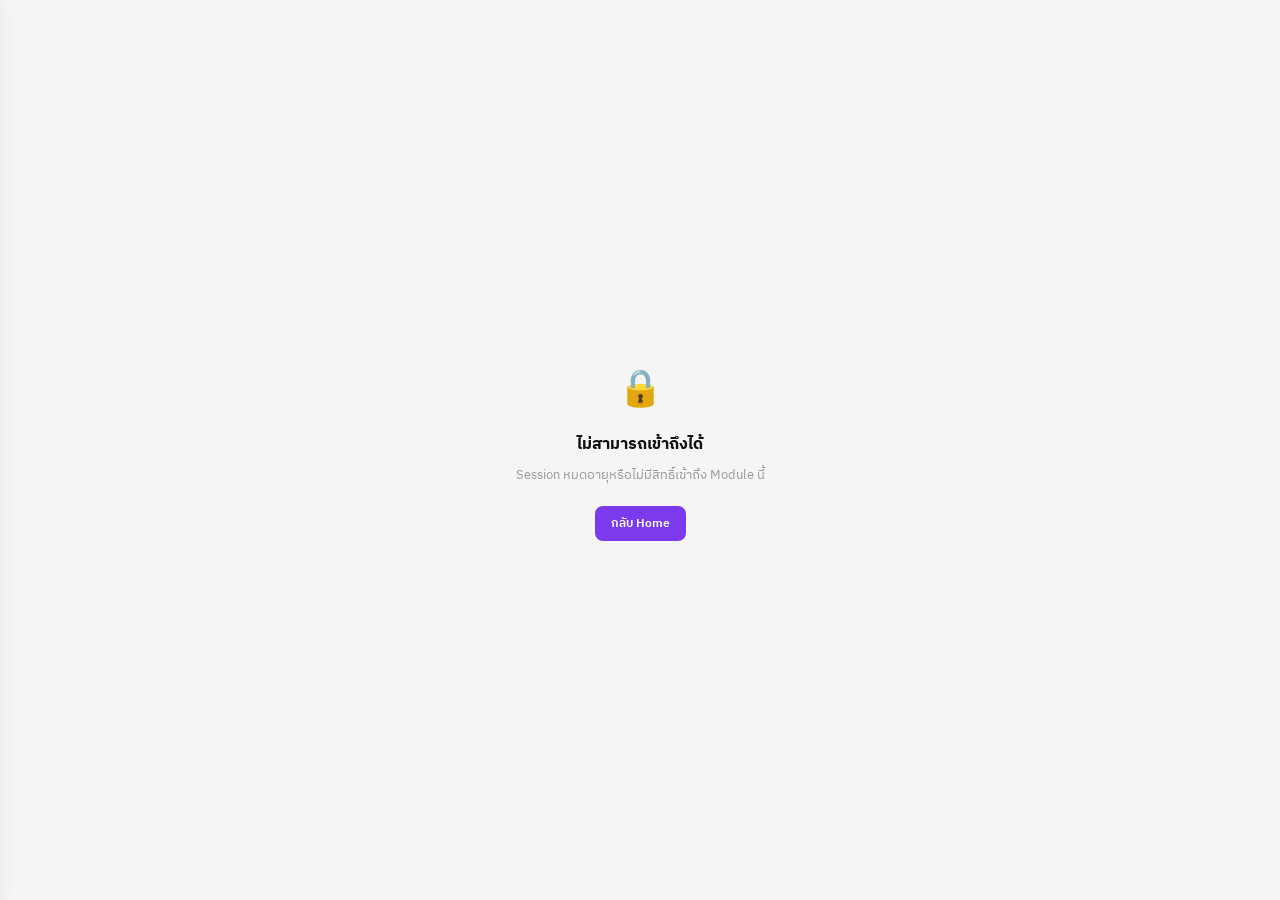
==== index.html @ 321bd35b "SD V2 Phase 1: Shell + Dashboard v1.0" ====
<!DOCTYPE html>
<html lang="th">
<head>
<!-- Version 1.0 | 14 MAR 2026 | Siam Palette Group -->
<meta charset="UTF-8">
<meta name="viewport" content="width=device-width, initial-scale=1.0, maximum-scale=1.0, user-scalable=no, viewport-fit=cover">
<meta name="theme-color" content="#ffffff">
<meta name="mobile-web-app-capable" content="yes">
<meta name="apple-mobile-web-app-status-bar-style" content="default">
<meta name="apple-mobile-web-app-title" content="SPG SD">
<link rel="manifest" href="/manifest.json">
<link rel="apple-touch-icon" href="/apple-touch-icon.png">
<title>SPG — Sale Daily Report</title>
<link rel="preconnect" href="https://fonts.googleapis.com">
<link rel="preconnect" href="https://fonts.gstatic.com" crossorigin>
<link href="https://fonts.googleapis.com/css2?family=IBM+Plex+Sans+Thai:wght@400;500;600;700;800&display=swap" rel="stylesheet">
<link rel="stylesheet" href="css/styles_sd.css">
</head>
<body>
  <div id="toast" class="toast"></div>
  <div id="app"></div>
  <div id="sidebar-overlay" class="sidebar-overlay"></div>
  <div id="sidebar-panel" class="sidebar-panel"></div>
  <div id="dialog-root"></div>

  <script src="js/api_sd.js" defer></script>
  <script src="js/app_sd.js" defer></script>
  <script src="js/screens_sd.js" defer></script>
</body>
</html>
---- css/styles_sd.css ----
/* Version 1.0 | 14 MAR 2026 | Siam Palette Group */

/* ═══ DESIGN TOKENS ═══ */
:root {
  --bg:#fff; --bg2:#fafafa; --bg3:#f3f4f6;
  --bd:#e5e7eb; --bd2:#f0f0f0;
  --t1:#111; --t2:#555; --t3:#999; --t4:#bbb;
  --acc:#7c3aed; --acc2:#ede9fe; --acc3:#6d28d9;
  --g:#059669; --gbg:#ecfdf5;
  --r:#dc2626; --rbg:#fef2f2;
  --o:#d97706; --obg:#fffbeb;
  --b:#2563eb; --bbg:#dbeafe;
  --gold:#d4960a; --gold-bg:rgba(212,150,10,.06); --gold-bg2:rgba(212,150,10,.12);
  --rd:8px;
  --sh:0 1px 3px rgba(0,0,0,.06); --sh2:0 4px 16px rgba(0,0,0,.08);
  --safe-top: env(safe-area-inset-top, 0px);
  --font: 'IBM Plex Sans Thai', -apple-system, BlinkMacSystemFont, 'Segoe UI', sans-serif;
}
*, *::before, *::after { margin:0; padding:0; box-sizing:border-box; }
body { font-family:var(--font); font-size:13px; color:var(--t1); background:#f5f5f5; -webkit-font-smoothing:antialiased; }
input, select, textarea, button { font-family:var(--font); }

/* ═══ SHELL ═══ */
.shell { display:flex; flex-direction:column; height:100dvh; overflow:hidden; background:var(--bg); }
.shell-body { display:flex; flex:1; overflow:hidden; }
.shell-main { flex:1; display:flex; flex-direction:column; overflow:hidden; background:#f5f5f5; }

/* ═══ TOPBAR ═══ */
.topbar {
  display:flex; align-items:center; gap:8px; flex-shrink:0; min-height:44px; z-index:50;
  padding:calc(8px + var(--safe-top)) 24px 8px; border-bottom:1px solid var(--bd2); background:var(--bg);
}
.topbar-logo { font-size:13px; font-weight:800; color:var(--acc); letter-spacing:-.3px; cursor:pointer; white-space:nowrap; }
.topbar-right { margin-left:auto; display:flex; align-items:center; gap:8px; }
.topbar-icon { width:28px; height:28px; border-radius:50%; display:flex; align-items:center; justify-content:center; cursor:pointer; color:var(--t3); font-size:12px; }
.topbar-icon:hover { background:var(--bg3); }
.topbar-avatar { width:24px; height:24px; border-radius:50%; background:var(--acc2); color:var(--acc); font-size:9px; font-weight:700; display:flex; align-items:center; justify-content:center; cursor:pointer; }
.topbar-name { font-size:12px; font-weight:600; color:var(--t2); cursor:pointer; white-space:nowrap; }
.hamburger { display:none; font-size:18px; cursor:pointer; color:var(--t2); }

/* ═══ DESKTOP SIDEBAR ═══ */
.sidebar {
  width:170px; background:var(--bg); border-right:1px solid var(--bd2); display:flex; flex-direction:column;
  flex-shrink:0; overflow:visible; z-index:10; transition:width .2s;
}
.sidebar.collapsed { width:44px; min-width:44px; }
.sd-toggle {
  width:24px; height:24px; border-radius:50%; border:none; background:var(--acc); color:#fff;
  font-size:12px; cursor:pointer; display:flex; align-items:center; justify-content:center;
  box-shadow:0 1px 4px rgba(0,0,0,.15); margin:8px 8px 12px;
}
.sd-toggle:hover { background:var(--acc3); }
.sidebar.collapsed .sd-toggle { margin:8px auto 12px; }

/* Sidebar top-level item */
.sd-item {
  display:flex; align-items:center; gap:6px; padding:7px 12px; font-size:12px; font-weight:600;
  color:var(--t2); cursor:pointer; border-radius:6px; margin:0 4px; white-space:nowrap;
}
.sd-item:hover { background:var(--bg3); color:var(--t1); }
.sd-item.active { color:var(--acc); background:var(--acc2); }
.sd-item-icon { width:16px; min-width:16px; text-align:center; font-size:13px; color:var(--t3); }
.sd-item.active .sd-item-icon { color:var(--acc); }
.sidebar.collapsed .sd-item span:not(.sd-item-icon) { display:none; }

/* Sidebar group (flyout) */
.sd-group { position:relative; margin:1px 0; }
.sd-group-head {
  display:flex; align-items:center; gap:6px; padding:7px 12px; font-size:12px; font-weight:600;
  color:var(--t2); cursor:pointer; border-radius:6px; margin:0 4px; white-space:nowrap;
}
.sd-group-head:hover { background:var(--bg3); color:var(--t1); }
.sd-group-head.active { color:var(--acc); background:var(--acc2); }
.sd-group-head .sd-item-icon { color:var(--t3); }
.sd-group-head.active .sd-item-icon { color:var(--acc); }
.sd-group-arr { margin-left:auto; font-size:11px; color:var(--t4); flex-shrink:0; }
.sd-group-label { flex:1; min-width:0; overflow:hidden; text-overflow:ellipsis; }
.sidebar.collapsed .sd-group-label, .sidebar.collapsed .sd-group-arr { display:none; }
.sidebar.collapsed .sd-group-head { padding:7px 0; justify-content:center; margin:0; }

/* Flyout submenu */
.sd-flyout {
  display:none; position:fixed; background:var(--bg); border:1px solid var(--bd2);
  border-radius:0 8px 8px 0; box-shadow:var(--sh2); min-width:180px; padding:4px 0; z-index:70;
}
.sd-flyout.show { display:block; }
.sd-flyout-item { padding:7px 16px; font-size:11px; color:var(--t2); cursor:pointer; white-space:nowrap; }
.sd-flyout-item:hover { background:var(--bg3); color:var(--t1); }
.sd-flyout-item.active { color:var(--acc); font-weight:600; }

/* Sidebar divider + footer */
.sd-divider { height:1px; background:var(--bd2); margin:4px 12px; }
.sd-footer { margin-top:auto; padding:6px 8px; border-top:1px solid var(--bd2); font-size:10px; }
.sd-footer a {
  color:var(--t3); text-decoration:none; display:flex; align-items:center; gap:5px;
  padding:4px 6px; border-radius:4px; cursor:pointer;
}
.sd-footer a:hover { color:var(--t1); background:var(--bg3); }
.sd-footer .danger { color:var(--r); }
.sidebar.collapsed .sd-footer .sf-lbl { display:none; }

/* ═══ MOBILE SIDEBAR (slide-out) ═══ */
.sidebar-overlay { position:fixed; inset:0; background:rgba(0,0,0,.3); z-index:80; opacity:0; pointer-events:none; transition:opacity .25s; }
.sidebar-overlay.open { opacity:1; pointer-events:auto; }
.sidebar-panel {
  position:fixed; top:0; left:-260px; width:260px; height:100%; background:var(--bg);
  z-index:90; box-shadow:var(--sh2); transition:left .25s; overflow-y:auto;
}
.sidebar-panel.open { left:0; }
.mob-sd-header { padding:14px; border-bottom:1px solid var(--bd2); display:flex; align-items:center; gap:10px; }
.mob-sd-section { padding:4px 16px; font-size:9px; font-weight:700; color:var(--t4); text-transform:uppercase; margin-top:8px; }
.mob-sd-item { padding:8px 16px; font-size:12px; color:var(--t2); cursor:pointer; }
.mob-sd-item:hover { background:var(--bg3); }
.mob-sd-item.active { color:var(--acc); font-weight:600; }
.mob-sd-divider { height:1px; background:var(--bd2); margin:4px 12px; }
.mob-sd-footer { padding:8px 16px; font-size:11px; color:var(--t3); cursor:pointer; }
.mob-sd-footer.danger { color:var(--r); }

/* ═══ TOOLBAR (content header) ═══ */
.toolbar { display:flex; align-items:center; padding:10px 20px; border-bottom:1px solid var(--bd2); gap:8px; background:var(--bg); }
.toolbar-title { font-size:15px; font-weight:700; flex:1; }
.toolbar-back { border:none; background:none; font-size:16px; color:var(--t2); cursor:pointer; padding:0; }

/* ═══ CONTENT ═══ */
.content { flex:1; overflow-y:auto; padding:16px 20px; }

/* ═══ WELCOME ═══ */
.welcome-name { font-size:14px; font-weight:700; margin-bottom:2px; }
.welcome-meta { font-size:11px; color:var(--t3); }

/* ═══ KPI ═══ */
.kpi-row { display:grid; gap:8px; margin-bottom:12px; }
.kpi-4 { grid-template-columns:repeat(4,1fr); }
.kpi-3 { grid-template-columns:repeat(3,1fr); }
.kpi-2 { grid-template-columns:repeat(2,1fr); }
.kpi-box { background:var(--bg); border:1px solid var(--bd2); border-radius:var(--rd); padding:10px; text-align:center; }
.kpi-val { font-size:18px; font-weight:700; margin-bottom:2px; }
.kpi-label { font-size:10px; color:var(--t3); }

/* ═══ CARD ═══ */
.card { background:var(--bg); border:1px solid var(--bd); border-radius:10px; padding:14px; margin-bottom:10px; }

/* ═══ SECTION LABEL ═══ */
.sl { font-size:10px; font-weight:700; color:var(--t3); text-transform:uppercase; letter-spacing:.3px; margin:12px 0 6px; display:flex; align-items:center; gap:4px; }

/* ═══ QUICK BUTTON ═══ */
.qb {
  display:flex; align-items:center; gap:10px; padding:10px 12px; background:var(--bg);
  border:1px solid var(--bd2); border-radius:var(--rd); margin-bottom:6px; cursor:pointer;
  border-left:3px solid transparent;
}
.qb:hover { border-color:var(--acc); background:var(--bg2); }
.qb-icon { width:32px; height:32px; border-radius:8px; display:flex; align-items:center; justify-content:center; font-size:14px; flex-shrink:0; }
.qb-label { font-size:12px; font-weight:600; }
.qb-sub { font-size:10px; color:var(--t3); }
.qb-arr { color:var(--t4); font-size:12px; margin-left:auto; }

/* ═══ CHIPS ═══ */
.chips { display:flex; gap:4px; margin-bottom:10px; flex-wrap:wrap; }
.chip { padding:5px 12px; border-radius:20px; font-size:11px; font-weight:600; cursor:pointer; border:1.5px solid var(--bd); background:var(--bg); color:var(--t2); font-family:var(--font); }
.chip.on { background:var(--acc); color:#fff; border-color:var(--acc); }

/* ═══ ALERT ═══ */
.alert { display:flex; align-items:center; gap:8px; padding:8px 12px; border-radius:var(--rd); font-size:12px; margin-bottom:8px; }
.alert-info { background:var(--bbg); color:var(--b); }
.alert-ok { background:var(--gbg); color:var(--g); }
.alert-err { background:var(--rbg); color:var(--r); }
.alert-lock { background:var(--bg3); color:var(--t3); border:1.5px solid var(--bd); }

/* ═══ DATE BAR ═══ */
.dbar { display:flex; align-items:center; gap:8px; padding:8px 0; margin-bottom:10px; }
.dbar-btn { width:28px; height:28px; border-radius:50%; border:1px solid var(--bd); background:var(--bg); font-size:16px; cursor:pointer; display:flex; align-items:center; justify-content:center; color:var(--t2); font-family:var(--font); }
.dbar-label { flex:1; text-align:center; font-size:13px; font-weight:600; }
.dbar-picker { width:auto; padding:4px 8px; font-size:11px; border:1px solid var(--acc); color:var(--acc); border-radius:var(--rd); background:var(--bg); font-family:var(--font); }

/* ═══ STORE SELECTOR ═══ */
.store-sel { display:flex; gap:4px; margin-bottom:10px; flex-wrap:wrap; }
.store-pill { padding:5px 10px; border-radius:16px; font-size:11px; font-weight:600; border:1.5px solid var(--bd); background:var(--bg); color:var(--t2); cursor:pointer; font-family:var(--font); }
.store-pill.on { background:var(--acc); color:#fff; border-color:var(--acc); }

/* ═══ TABLE ═══ */
.tbl { width:100%; border-collapse:collapse; }
.tbl th { text-align:left; font-size:10px; font-weight:600; color:var(--t2); padding:6px 8px; background:var(--bg); border-bottom:1px solid var(--bd); white-space:nowrap; }
.tbl td { padding:6px 8px; border-bottom:1px solid var(--bd2); font-size:11px; }
.tbl tbody tr:hover { background:var(--bg3); }

/* ═══ CHANNEL ROW ═══ */
.ch-row { display:flex; align-items:center; gap:8px; padding:8px 10px; background:var(--bg); border:1px solid var(--bd2); border-radius:var(--rd); margin-bottom:4px; }
.ch-icon { font-size:14px; }
.ch-name { font-size:12px; font-weight:600; }
.ch-sub { font-size:10px; color:var(--t3); }
.ch-input { width:80px; padding:6px 8px; border:1px solid var(--bd); border-radius:6px; font-size:13px; font-weight:700; text-align:right; font-family:var(--font); margin-left:auto; }
.ch-input:focus { outline:none; border-color:var(--acc); }

/* ═══ LIST ITEM ═══ */
.li-card { padding:10px 12px; background:var(--bg); border:1px solid var(--bd2); border-radius:0 var(--rd) var(--rd) 0; margin-bottom:6px; border-left:3px solid var(--o); }

/* ═══ TOTAL BAR ═══ */
.total-bar { padding:10px 14px; border-radius:var(--rd); display:flex; justify-content:space-between; align-items:center; font-weight:700; font-size:13px; margin:8px 0; }

/* ═══ STATUS TAG ═══ */
.sts { font-size:10px; font-weight:600; padding:2px 8px; border-radius:12px; display:inline-block; }
.sts-ok { background:var(--gbg); color:var(--g); }
.sts-pend { background:var(--obg); color:var(--o); }
.sts-err { background:var(--rbg); color:var(--r); }
.sts-lock { background:var(--bg3); color:var(--t3); }

/* ═══ TAG ═══ */
.tag { font-size:9px; font-weight:600; padding:2px 8px; border-radius:12px; display:inline-block; }
.tag-acc { background:var(--acc2); color:var(--acc); }
.tag-g { background:var(--gbg); color:var(--g); }
.tag-r { background:var(--rbg); color:var(--r); }
.tag-o { background:var(--obg); color:var(--o); }
.tag-b { background:var(--bbg); color:var(--b); }
.tag-gray { background:var(--bg3); color:var(--t3); }

/* ═══ BUTTONS ═══ */
.btn { padding:8px 16px; border-radius:var(--rd); font-size:12px; font-weight:600; cursor:pointer; font-family:var(--font); border:none; display:inline-flex; align-items:center; justify-content:center; gap:4px; }
.btn-primary { background:var(--acc); color:#fff; }
.btn-primary:hover { background:var(--acc3); }
.btn-gold { background:var(--gold); color:#fff; }
.btn-gold:hover { opacity:.9; }
.btn-outline { background:var(--bg); border:1px solid var(--bd); color:var(--t2); }
.btn-outline:hover { border-color:var(--acc); color:var(--acc); }
.btn-full { width:100%; }
.btn-sm { padding:5px 10px; font-size:11px; }
.btn:disabled { opacity:.5; cursor:not-allowed; }

/* ═══ FORM ═══ */
.fg { margin-bottom:10px; }
.fl { font-size:10px; font-weight:600; color:var(--t3); margin-bottom:3px; display:block; }
.fi { width:100%; padding:8px 10px; border:1px solid var(--bd); border-radius:var(--rd); font-size:12px; font-family:var(--font); color:var(--t1); background:var(--bg); }
.fi:focus { outline:none; border-color:var(--acc); }
.fi-lg { font-size:16px; padding:10px 12px; font-weight:700; text-align:right; }
.req { color:var(--r); }
.divider { height:1px; background:var(--bd2); margin:10px 0; }

/* ═══ PHOTO BOX ═══ */
.pbox { width:70px; height:70px; border:2px dashed var(--bd); border-radius:var(--rd); display:flex; flex-direction:column; align-items:center; justify-content:center; cursor:pointer; font-size:10px; color:var(--t3); gap:2px; }

/* ═══ TAB PILLS ═══ */
.tab-row { display:flex; gap:0; background:var(--bg3); border-radius:10px; padding:3px; margin-bottom:10px; }
.tab-pill { flex:1; padding:6px; text-align:center; font-size:11px; font-weight:600; border-radius:8px; border:none; background:transparent; color:var(--t3); cursor:pointer; font-family:var(--font); }
.tab-pill.on { background:var(--bg); color:var(--t1); box-shadow:var(--sh); }

/* ═══ TOGGLE ═══ */
.toggle-sw { width:36px; height:20px; border-radius:10px; background:var(--bd); position:relative; cursor:pointer; flex-shrink:0; }
.toggle-sw.on { background:var(--acc); }
.toggle-sw::after { content:''; position:absolute; top:2px; left:2px; width:16px; height:16px; border-radius:50%; background:#fff; transition:left .15s; }
.toggle-sw.on::after { left:18px; }

/* ═══ SKELETON ═══ */
.skeleton { background:linear-gradient(90deg,var(--bg3) 25%,var(--bd2) 50%,var(--bg3) 75%); background-size:200% 100%; animation:shimmer 1.5s infinite; border-radius:var(--rd); }
@keyframes shimmer { 0%{background-position:200% 0} 100%{background-position:-200% 0} }
.sk-kpi { height:72px; }
.sk-card { height:100px; margin-bottom:10px; }
.sk-qb { height:52px; margin-bottom:6px; border-radius:var(--rd); }

/* ═══ TOAST ═══ */
.toast { position:fixed; top:calc(12px + var(--safe-top)); left:50%; transform:translateX(-50%) translateY(-60px); padding:10px 20px; border-radius:var(--rd); font-size:13px; font-weight:600; z-index:999; transition:transform .3s; white-space:nowrap; }
.toast.show { transform:translateX(-50%) translateY(0); }
.toast.success { background:var(--g); color:#fff; }
.toast.error { background:var(--r); color:#fff; }
.toast.warning { background:var(--o); color:#fff; }
.toast.info { background:var(--b); color:#fff; }

/* ═══ POPUP / DIALOG ═══ */
.popup-overlay { position:fixed; inset:0; background:rgba(0,0,0,.3); z-index:100; display:flex; align-items:center; justify-content:center; }
.popup-sheet { background:var(--bg); border-radius:16px; padding:20px; max-width:90vw; max-height:85dvh; overflow-y:auto; box-shadow:var(--sh2); }
.popup-header { display:flex; justify-content:space-between; align-items:center; margin-bottom:14px; }
.popup-title { font-size:15px; font-weight:700; }
.popup-close { border:none; background:none; font-size:16px; cursor:pointer; color:var(--t3); padding:0; }

/* ═══ LOADER ═══ */
.loader-overlay { position:fixed; inset:0; background:rgba(255,255,255,.7); z-index:200; display:flex; align-items:center; justify-content:center; }
.loader-overlay.hidden { display:none; }
.loader-spinner { width:32px; height:32px; border:3px solid var(--bd); border-top-color:var(--acc); border-radius:50%; animation:spin .6s linear infinite; }
@keyframes spin { to { transform:rotate(360deg); } }

/* ═══ EMPTY STATE ═══ */
.empty-state { text-align:center; padding:40px 20px; color:var(--t3); font-size:13px; }

/* ═══ RESPONSIVE ═══ */
@media (max-width:768px) {
  .topbar { padding:calc(6px + var(--safe-top)) 14px 6px; }
  .topbar-name { display:none; }
  .hamburger { display:block; }
  .sidebar { display:none; }
  .content { padding:12px; }
  .kpi-4 { grid-template-columns:repeat(2,1fr); }
}
@media (min-width:769px) {
  .hamburger { display:none; }
}
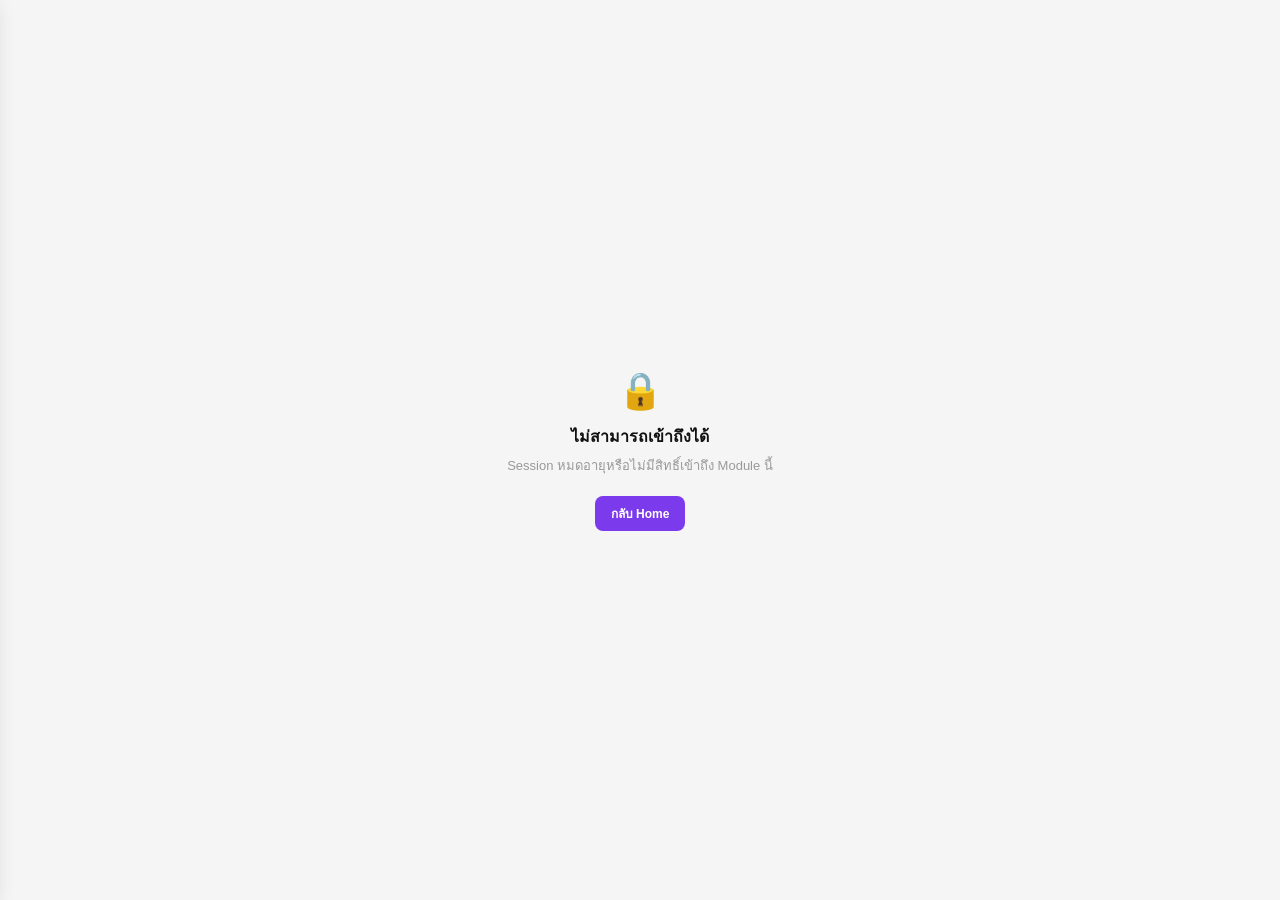
==== commit e06dfea6: "Phase 3A: S1-S4 Input Screens v1.1" ====
--- a/index.html
+++ b/index.html
@@ -1,7 +1,7 @@
 <!DOCTYPE html>
 <html lang="th">
 <head>
-<!-- Version 1.0 | 14 MAR 2026 | Siam Palette Group -->
+<!-- Version 1.1 | 15 MAR 2026 | Siam Palette Group -->
 <meta charset="UTF-8">
 <meta name="viewport" content="width=device-width, initial-scale=1.0, maximum-scale=1.0, user-scalable=no, viewport-fit=cover">
 <meta name="theme-color" content="#ffffff">
@@ -11,9 +11,6 @@
 <link rel="manifest" href="/manifest.json">
 <link rel="apple-touch-icon" href="/apple-touch-icon.png">
 <title>SPG — Sale Daily Report</title>
-<link rel="preconnect" href="https://fonts.googleapis.com">
-<link rel="preconnect" href="https://fonts.gstatic.com" crossorigin>
-<link href="https://fonts.googleapis.com/css2?family=IBM+Plex+Sans+Thai:wght@400;500;600;700;800&display=swap" rel="stylesheet">
 <link rel="stylesheet" href="css/styles_sd.css">
 </head>
 <body>
@@ -26,5 +23,6 @@
   <script src="js/api_sd.js" defer></script>
   <script src="js/app_sd.js" defer></script>
   <script src="js/screens_sd.js" defer></script>
+  <script src="js/screens2_sd.js" defer></script>
 </body>
 </html>
--- a/css/styles_sd.css
+++ b/css/styles_sd.css
@@ -1,4 +1,4 @@
-/* Version 1.0 | 14 MAR 2026 | Siam Palette Group */
+/* Version 1.0.1 | 15 MAR 2026 | Siam Palette Group */
 
 /* ═══ DESIGN TOKENS ═══ */
 :root {
@@ -14,7 +14,7 @@
   --rd:8px;
   --sh:0 1px 3px rgba(0,0,0,.06); --sh2:0 4px 16px rgba(0,0,0,.08);
   --safe-top: env(safe-area-inset-top, 0px);
-  --font: 'IBM Plex Sans Thai', -apple-system, BlinkMacSystemFont, 'Segoe UI', sans-serif;
+  --font: -apple-system, BlinkMacSystemFont, 'Segoe UI', 'Helvetica Neue', sans-serif;
 }
 *, *::before, *::after { margin:0; padding:0; box-sizing:border-box; }
 body { font-family:var(--font); font-size:13px; color:var(--t1); background:#f5f5f5; -webkit-font-smoothing:antialiased; }
